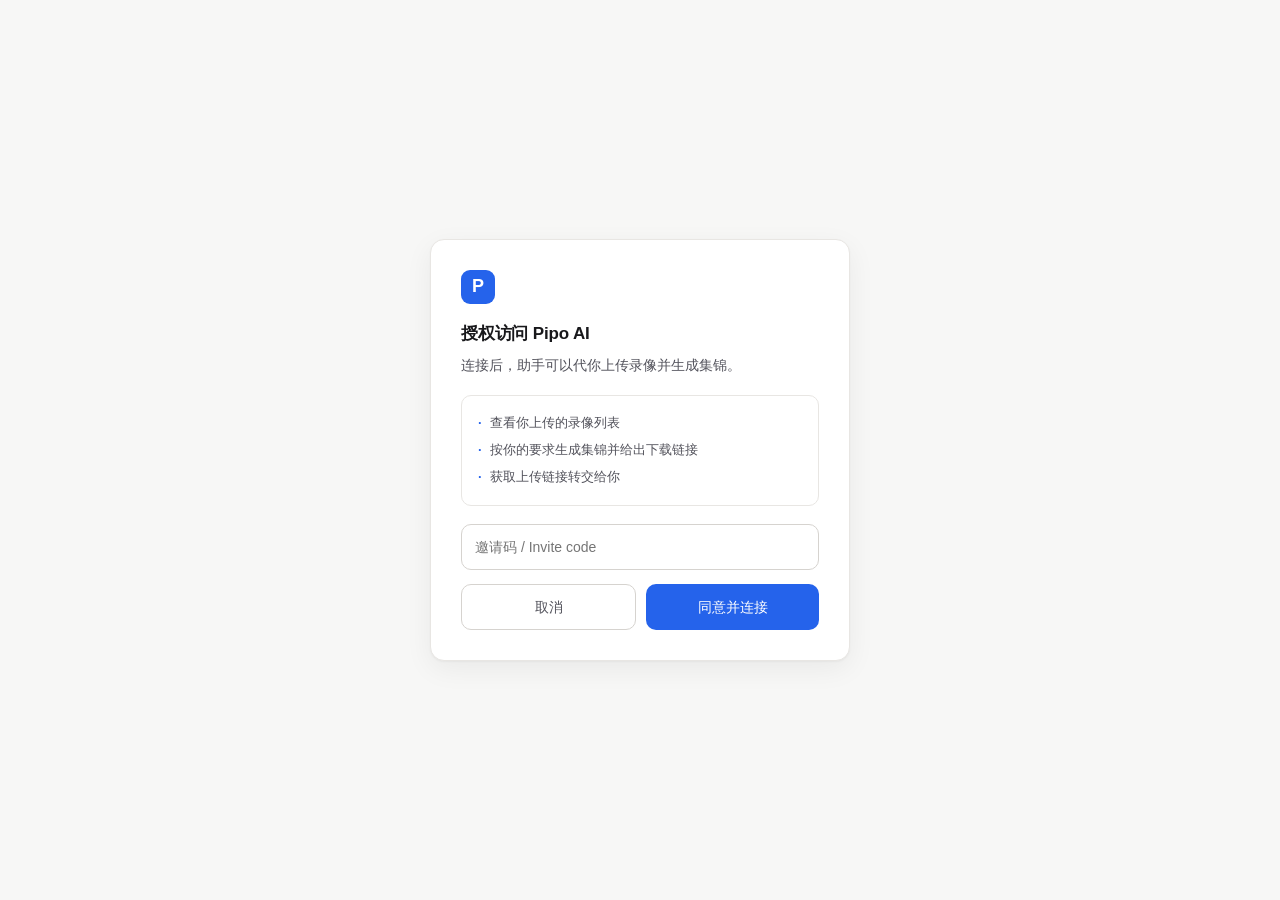
==== web/authorize.html @ 658de8ba "远程 MCP 连接器 + OAuth，ChatGPT / Claude 可直接接入 先澄清一个前提：OpenAI 和 Anthropic 都没有面向第三方的公开身份登录， 「用 ChatGPT/Cla" ====
<!doctype html>
<meta charset="utf-8">
<meta name="viewport" content="width=device-width,initial-scale=1">
<title>授权 · Pipo AI</title>
<style>
:root{--bg:#f7f7f6;--surface:#fff;--line:#e8e6e3;--line-2:#d6d3cf;
  --ink:#18181b;--ink-2:#52525b;--ink-3:#8b8782;--accent:#2563eb;--on-accent:#fff;
  --warn:#b45309;--warn-wash:#fffbeb}
@media (prefers-color-scheme:dark){:root{--bg:#0f1012;--surface:#17181b;
  --line:#26282c;--line-2:#34373c;--ink:#f4f4f5;--ink-2:#a1a1aa;--ink-3:#71717a;
  --accent:#5b8dff;--on-accent:#0b1220;--warn:#f0b429;--warn-wash:#1f1a0e}}
*{box-sizing:border-box}
body{margin:0;min-height:100vh;display:grid;place-items:center;background:var(--bg);
  color:var(--ink);font:15px/1.6 -apple-system,BlinkMacSystemFont,"PingFang SC",
  "Segoe UI","Helvetica Neue",sans-serif;-webkit-font-smoothing:antialiased}
.box{width:min(420px,92vw);background:var(--surface);border:1px solid var(--line);
  border-radius:14px;padding:30px;box-shadow:0 1px 2px rgba(0,0,0,.04),0 8px 28px rgba(0,0,0,.06)}
.logo{width:34px;height:34px;border-radius:9px;background:var(--accent);
  display:grid;place-items:center;color:var(--on-accent);font-size:18px;font-weight:700}
h1{margin:16px 0 8px;font-size:17px;font-weight:640;letter-spacing:-.01em}
p{margin:0 0 18px;font-size:13.5px;color:var(--ink-2);line-height:1.65}
.perm{border:1px solid var(--line);border-radius:10px;padding:14px 16px;margin-bottom:18px}
.perm div{font-size:13px;color:var(--ink-2);padding:3px 0}
.perm div::before{content:"·";color:var(--accent);font-weight:700;margin-right:8px}
input{width:100%;border:1px solid var(--line-2);background:transparent;color:var(--ink);
  border-radius:10px;padding:11px 13px;font:inherit;font-size:14px;outline:0}
input:focus{border-color:var(--accent)}
.row{display:flex;gap:10px;margin-top:14px}
button{flex:1;border:0;border-radius:10px;padding:11px;font:inherit;font-size:14px;
  font-weight:560;cursor:pointer;transition:filter .12s}
.ok{background:var(--accent);color:var(--on-accent)}
.ok:hover{filter:brightness(1.08)}
.no{background:transparent;color:var(--ink-2);border:1px solid var(--line-2)}
.err{background:var(--warn-wash);color:var(--warn);font-size:12.5px;padding:9px 13px;
  border-radius:8px;margin-top:14px}
.who{font-size:12.5px;color:var(--ink-3);margin-bottom:14px}
</style>
<div class="box">
  <div class="logo">P</div>
  <h1 id="title">授权访问 Pipo AI</h1>
  <p id="lead">连接后，助手可以代你上传录像并生成集锦。</p>
  <div class="perm">
    <div>查看你上传的录像列表</div>
    <div>按你的要求生成集锦并给出下载链接</div>
    <div>获取上传链接转交给你</div>
  </div>
  <div class="who" id="who" hidden></div>
  <div id="need">
    <input id="tok" placeholder="邀请码 / Invite code" autocomplete="off">
  </div>
  <div class="row">
    <button class="no" onclick="history.back()">取消</button>
    <button class="ok" id="go" onclick="approve()">同意并连接</button>
  </div>
  <div class="err" id="err" hidden></div>
</div>
<script>
const Q = new URLSearchParams(location.search);
const $ = s => document.querySelector(s);

// 已登录就不用再填邀请码 —— 大多数用户是从网页端点过来的
fetch('/api/me').then(r => r.ok ? r.json() : null).then(m => {
  if(m){ $('#need').hidden = true;
         $('#who').hidden = false;
         $('#who').textContent = '当前身份：' + m.name; }
});

async function approve(){
  $('#err').hidden = true;
  $('#go').disabled = true;
  try{
    const r = await fetch('/oauth/approve', {
      method:'POST', headers:{'Content-Type':'application/json'},
      body: JSON.stringify({
        token: $('#tok').value.trim(),
        client_id: Q.get('client_id') || '',
        redirect_uri: Q.get('redirect_uri') || '',
        state: Q.get('state') || '',
        code_challenge: Q.get('code_challenge') || ''
      })
    });
    const d = await r.json();
    if(!r.ok) throw new Error(d.detail || '授权失败');
    location.href = d.redirect;
  }catch(e){
    $('#err').textContent = e.message;
    $('#err').hidden = false;
    $('#go').disabled = false;
  }
}
</script>
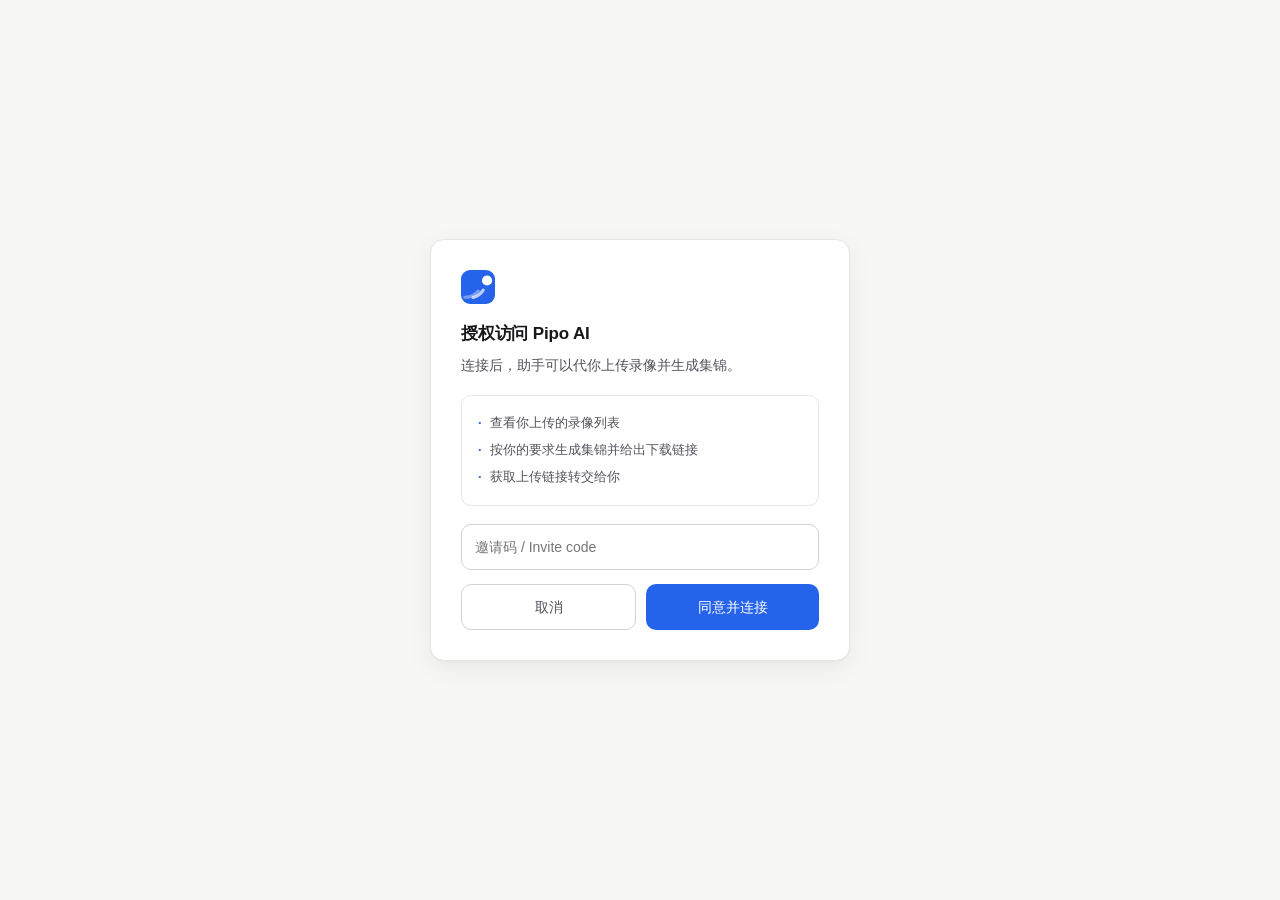
==== commit 4d38c2f9: "开源准备：合成测试素材、相对路径、许可与第三方声明 - 测试素材换成 tools/make_fixture.py 合成的，不再含真人影像和录音。   合成参数照实测的声学结构设定（挥拍间隔、落台、弹跳" ====
--- a/web/authorize.html
+++ b/web/authorize.html
@@ -36,7 +36,13 @@
 .who{font-size:12.5px;color:var(--ink-3);margin-bottom:14px}
 </style>
 <div class="box">
-  <div class="logo">P</div>
+  <div class="logo" aria-hidden="true"><svg viewBox="0 0 24 24" fill="none">
+    <path d="M2.6 19.2c3.4.2 7-1.4 9.6-4.3" stroke="currentColor" stroke-width="2.2"
+          stroke-linecap="round" opacity=".38"/>
+    <path d="M8.4 19.4c2.9-.6 5.5-2.5 7.3-5.2" stroke="currentColor" stroke-width="2.2"
+          stroke-linecap="round" opacity=".7"/>
+    <circle cx="18.4" cy="7.4" r="3.6" fill="currentColor"/>
+  </svg></div>
   <h1 id="title">授权访问 Pipo AI</h1>
   <p id="lead">连接后，助手可以代你上传录像并生成集锦。</p>
   <div class="perm">
